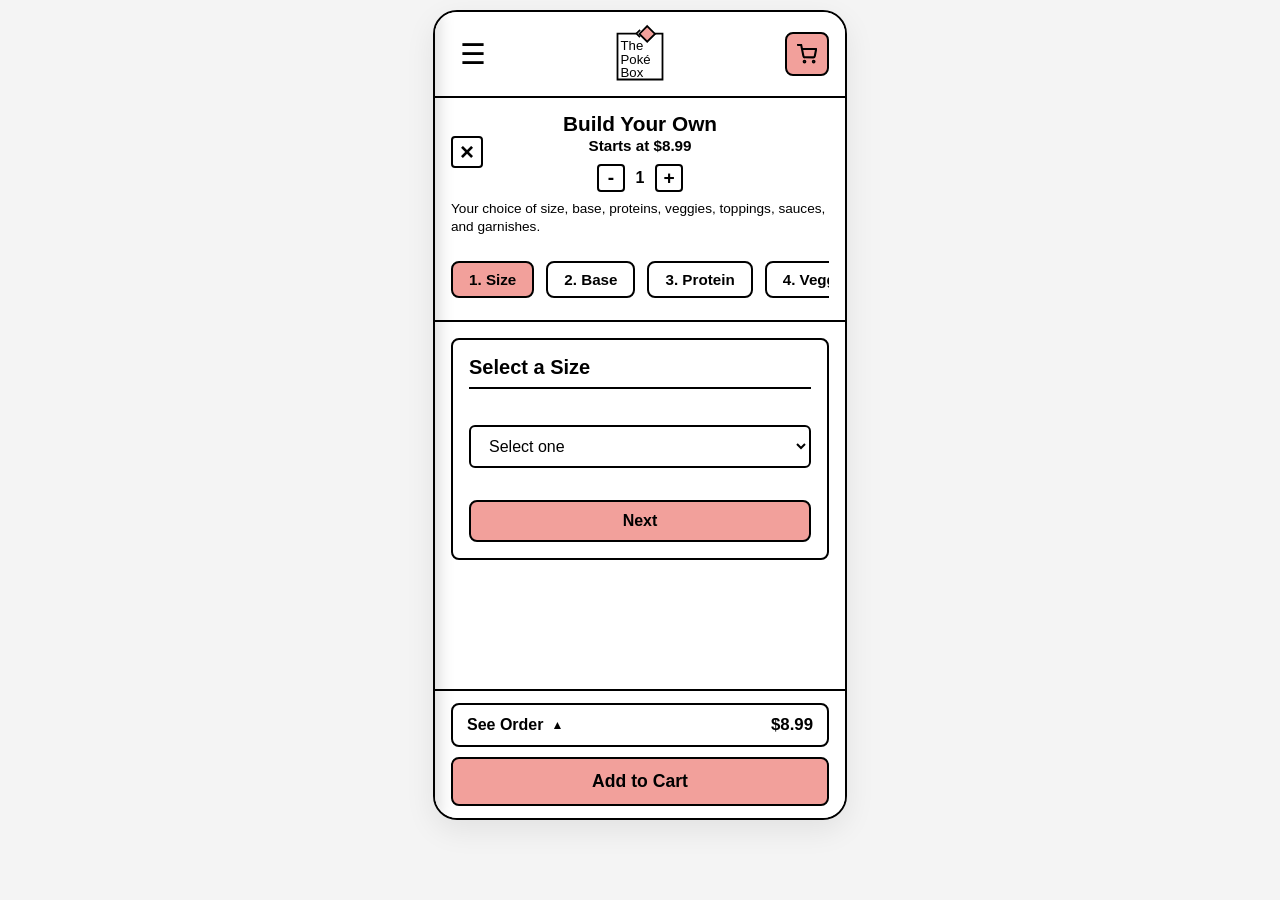
==== byo.html @ 9630a25d "Add files via upload" ====
<!DOCTYPE html>
<html lang="en">
<head>
  <meta charset="UTF-8">
  <meta name="viewport" content="width=device-width, initial-scale=1.0">
  <title>The Poké Box - Build Your Own</title>
  <link rel="stylesheet" href="css/styles.css">
</head>
<body>

  <!-- Mobile Screen Container -->
  <div class="mobile-container">

    <!-- Slide-in Side Drawer (Hamburger Menu) -->
    <div id="drawer-backdrop" class="drawer-backdrop"></div>
    <aside id="side-drawer" class="side-drawer" aria-label="Navigation Menu">
      <div class="drawer-header">
        <img src="images/logo.svg" alt="The Poké Box Logo" class="drawer-logo-img">
        <button id="close-drawer-btn" class="close-btn" aria-label="Close menu">&times;</button>
      </div>
      <nav class="drawer-nav">
        <a href="#signin" class="drawer-link">Sign in</a>
        <a href="#create-account" class="drawer-link">Create account</a>
        <a href="#gift-cards" class="drawer-link">Gift cards</a>
      </nav>
    </aside>

    <!-- Top Header -->
    <header class="site-header">
      <button id="hamburger-btn" class="icon-btn hamburger-btn" aria-label="Open menu">
        &#9776;
      </button>

      <div class="logo-container">
        <a href="index.html">
          <img src="images/logo.svg" alt="The Poké Box Logo" class="header-logo-img">
        </a>
      </div>

      <button class="icon-btn cart-btn" aria-label="Cart" onclick="window.location.href='cart.html'">
        <svg width="20" height="20" viewBox="0 0 24 24" fill="none" stroke="currentColor" stroke-width="2.5" stroke-linecap="round" stroke-linejoin="round">
          <circle cx="9" cy="21" r="1"></circle>
          <circle cx="20" cy="21" r="1"></circle>
          <path d="M1 1h4l2.68 13.39a2 2 0 0 0 2 1.61h9.72a2 2 0 0 0 2-1.61L23 6H6"></path>
        </svg>
      </button>
    </header>

    <!-- Sticky BYO Header / Banner -->
    <div class="byo-sticky-header">
      <div class="byo-header-top">
        <a href="index.html" class="close-x-btn" aria-label="Return to menu">&times;</a>
        <div class="byo-header-titles">
          <h1 class="byo-title">Build Your Own</h1>
          <span class="byo-subtitle">Starts at $8.99</span>
          <div class="qty-counter">
            <button type="button" class="qty-btn minus-btn" aria-label="Decrease quantity">-</button>
            <span class="qty-num">1</span>
            <button type="button" class="qty-btn plus-btn" aria-label="Increase quantity">+</button>
          </div>
        </div>
      </div>
      <p class="byo-desc">Your choice of size, base, proteins, veggies, toppings, sauces, and garnishes.</p>
      <!-- Horizontal Stage Navigation -->
      <div class="stage-nav-container">
        <button type="button" class="stage-btn active" data-target="step-1">1. Size</button>
        <button type="button" class="stage-btn" data-target="step-2">2. Base</button>
        <button type="button" class="stage-btn" data-target="step-3">3. Protein</button>
        <button type="button" class="stage-btn" data-target="step-4">4. Veggies</button>
        <button type="button" class="stage-btn" data-target="step-5">5. Toppings</button>
        <button type="button" class="stage-btn" data-target="step-6">6. Sauce</button>
        <button type="button" class="stage-btn" data-target="step-7">7. Garnish</button>
      </div>
    </div>

    <!-- Main Scrollable Steps Content -->
    <main class="main-content byo-content">

      <!-- Step 1: Select a size -->
            <div class="step-content active" id="step-1">
        <h2 class="step-header">Select a Size</h2>
        <div class="step-body">

          <div class="input-group">
            <select class="custom-select" id="size-select">
              <option value="" disabled selected>Select one</option>
              <option value="small" data-price="$8.99" data-desc="Your choice of size, base, proteins, two veggies, one topping, sauces, and garnishes.">Small bowl - $8.99</option>
              <option value="regular" data-price="$10.99" data-desc="Your choice of size, base, proteins, three veggies, two toppings, sauces, and garnishes.">Regular bowl - $10.99</option>
              <option value="large" data-price="$13.29" data-desc="Your choice of size, base, proteins, four veggies, three toppings, sauces, and garnishes.">Large bowl - $13.29</option>
            </select>
          </div>
          
        <div class="step-actions">
            <button type="button" class="nav-btn next-btn" data-next="step-2">Next</button>
          </div>
        </div>
      </div>

      <!-- Step 2: Pick Base (max 2) -->
            <div class="step-content" id="step-2">
        <h2 class="step-header">Pick Base (max 2)</h2>
        <div class="step-body">

          <div class="checkbox-group max-limit-group" data-max="2">
            <label class="checkbox-label">
              <input type="checkbox" name="base" value="sushi-rice">
              <span>Sushi Rice</span>
            </label>
            <label class="checkbox-label">
              <input type="checkbox" name="base" value="grain-blend">
              <span>Grain Blend</span>
            </label>
            <label class="checkbox-label">
              <input type="checkbox" name="base" value="zucchini-noodles">
              <span>Zucchini Noodles</span>
            </label>
            <label class="checkbox-label">
              <input type="checkbox" name="base" value="mixed-greens">
              <span>Mixed Greens</span>
            </label>
          </div>
          
        <div class="step-actions">
            <button type="button" class="nav-btn prev-btn" data-prev="step-1">Prev</button>
            <button type="button" class="nav-btn next-btn" data-next="step-3">Next</button>
          </div>
        </div>
      </div>

      <!-- Step 3: Choose Protein -->
            <div class="step-content" id="step-3">
        <h2 class="step-header">Choose Protein</h2>
        <div class="step-body">

          <div class="checkbox-group">
            <label class="checkbox-label">
              <input type="checkbox" name="protein" value="salmon" data-extra="3.70">
              <span>Salmon - $3.70</span>
            </label>
            <label class="checkbox-label">
              <input type="checkbox" name="protein" value="ahi-tuna" data-extra="3.70">
              <span>Ahi Tuna - $3.70</span>
            </label>
            <label class="checkbox-label">
              <input type="checkbox" name="protein" value="imitation-crab" data-extra="2.70">
              <span>Imitation Crab - $2.70</span>
            </label>
            <label class="checkbox-label">
              <input type="checkbox" name="protein" value="tofu" data-extra="3.00">
              <span>Tofu - $3.00</span>
            </label>
            <label class="checkbox-label">
              <input type="checkbox" name="protein" value="sukiyaki-beef" data-extra="3.30">
              <span>Sukiyaki Beef - $3.30</span>
            </label>
            <label class="checkbox-label">
              <input type="checkbox" name="protein" value="duck" data-extra="4.80">
              <span>Duck - $4.80</span>
            </label>
            <label class="checkbox-label">
              <input type="checkbox" name="protein" value="tempura-shrimp" data-extra="3.30">
              <span>Tempura Shrimp - $3.30</span>
            </label>
            <label class="checkbox-label">
              <input type="checkbox" name="protein" value="japanese-fried-chicken" data-extra="3.30">
              <span>Japanese Fried Chicken - $3.30</span>
            </label>
            <label class="checkbox-label">
              <input type="checkbox" name="protein" value="grilled-chicken" data-extra="3.30">
              <span>Grilled Chicken - $3.30</span>
            </label>
          </div>
          
        <div class="step-actions">
            <button type="button" class="nav-btn prev-btn" data-prev="step-2">Prev</button>
            <button type="button" class="nav-btn next-btn" data-next="step-4">Next</button>
          </div>
        </div>
      </div>

      <!-- Step 4: Add veggies -->
            <div class="step-content" id="step-4">
        <h2 class="step-header">Add Veggies <span class="veggie-limit-text" style="font-size: 0.8em; color: #666;"></span></h2>
        <div class="step-body">

          <div class="checkbox-group">
            <label class="checkbox-label">
              <input type="checkbox" name="veggies" value="edamame">
              <span>Edamame</span>
            </label>
            <label class="checkbox-label">
              <input type="checkbox" name="veggies" value="red-onion">
              <span>Red Onion</span>
            </label>
            <label class="checkbox-label">
              <input type="checkbox" name="veggies" value="carrot">
              <span>Carrot</span>
            </label>
            <label class="checkbox-label">
              <input type="checkbox" name="veggies" value="zucchini">
              <span>Zucchini</span>
            </label>
            <label class="checkbox-label">
              <input type="checkbox" name="veggies" value="sweet-corn">
              <span>Sweet Corn</span>
            </label>
            <label class="checkbox-label">
              <input type="checkbox" name="veggies" value="cabbage">
              <span>Cabbage</span>
            </label>
            <label class="checkbox-label">
              <input type="checkbox" name="veggies" value="cucumber">
              <span>Cucumber</span>
            </label>
            <label class="checkbox-label">
              <input type="checkbox" name="veggies" value="red-pepper">
              <span>Red Pepper</span>
            </label>
            <label class="checkbox-label">
              <input type="checkbox" name="veggies" value="sweet-onion">
              <span>Sweet Onion</span>
            </label>
            <label class="checkbox-label">
              <input type="checkbox" name="veggies" value="kale">
              <span>Kale</span>
            </label>
            <label class="checkbox-label">
              <input type="checkbox" name="veggies" value="mixed-greens">
              <span>Mixed Greens</span>
            </label>
          </div>
          
        <div class="step-actions">
            <button type="button" class="nav-btn prev-btn" data-prev="step-3">Prev</button>
            <button type="button" class="nav-btn next-btn" data-next="step-5">Next</button>
          </div>
        </div>
      </div>

      <!-- Step 5: Add toppings -->
            <div class="step-content" id="step-5">
        <h2 class="step-header">Add Toppings <span class="topping-limit-text" style="font-size: 0.8em; color: #666;"></span></h2>
        <div class="step-body">

          <div class="checkbox-group">
            <label class="checkbox-label">
              <input type="checkbox" name="toppings" value="seaweed-salad">
              <span>Seaweed Salad</span>
            </label>
            <label class="checkbox-label">
              <input type="checkbox" name="toppings" value="imitation-crab-salad">
              <span>Imitation Crab Salad</span>
            </label>
            <label class="checkbox-label">
              <input type="checkbox" name="toppings" value="tempura-bits">
              <span>Tempura Bits</span>
            </label>
            <label class="checkbox-label">
              <input type="checkbox" name="toppings" value="avocado">
              <span>Avocado</span>
            </label>
            <label class="checkbox-label">
              <input type="checkbox" name="toppings" value="mandarin-orange">
              <span>Mandarin Orange</span>
            </label>
            <label class="checkbox-label">
              <input type="checkbox" name="toppings" value="shitake-mushrooms">
              <span>Shitake Mushrooms</span>
            </label>
            <label class="checkbox-label">
              <input type="checkbox" name="toppings" value="pea-shoots">
              <span>Pea Shoots</span>
            </label>
            <label class="checkbox-label">
              <input type="checkbox" name="toppings" value="egg">
              <span>Egg</span>
            </label>
            <label class="checkbox-label">
              <input type="checkbox" name="toppings" value="ramen-egg">
              <span>Ramen Egg</span>
            </label>
            <label class="checkbox-label">
              <input type="checkbox" name="toppings" value="caplin-fish-roe">
              <span>Caplin Fish Roe</span>
            </label>
            <label class="checkbox-label">
              <input type="checkbox" name="toppings" value="dried-seaweed">
              <span>Dried Seaweed</span>
            </label>
            <label class="checkbox-label">
              <input type="checkbox" name="toppings" value="beet-slaw">
              <span>Beet Slaw</span>
            </label>
          </div>
          
        <div class="step-actions">
            <button type="button" class="nav-btn prev-btn" data-prev="step-4">Prev</button>
            <button type="button" class="nav-btn next-btn" data-next="step-6">Next</button>
          </div>
        </div>
      </div>

      <!-- Step 6: Add sauce -->
            <div class="step-content" id="step-6">
        <h2 class="step-header">Add Sauce</h2>
        <div class="step-body">

          <div class="checkbox-group">
            <label class="checkbox-label">
              <input type="checkbox" name="sauces" value="roasted-sesame">
              <span>Roasted Sesame</span>
            </label>
            <label class="checkbox-label">
              <input type="checkbox" name="sauces" value="house-shoyu">
              <span>House Shoyu</span>
            </label>
            <label class="checkbox-label">
              <input type="checkbox" name="sauces" value="spicy-aioli">
              <span>Spicy Aioli</span>
            </label>
            <label class="checkbox-label">
              <input type="checkbox" name="sauces" value="tabasco-hot-sauce">
              <span>Tabasco Hot Sauce</span>
            </label>
            <label class="checkbox-label">
              <input type="checkbox" name="sauces" value="waikiki-mayonaise">
              <span>Waikiki Mayonaise</span>
            </label>
            <label class="checkbox-label">
              <input type="checkbox" name="sauces" value="balsamic-bomb">
              <span>Balsamic Bomb</span>
            </label>
            <label class="checkbox-label">
              <input type="checkbox" name="sauces" value="island-mango">
              <span>Island Mango</span>
            </label>
            <label class="checkbox-label">
              <input type="checkbox" name="sauces" value="cucumber-dill">
              <span>Cucumber Dill</span>
            </label>
            <label class="checkbox-label">
              <input type="checkbox" name="sauces" value="creamy-wasabi">
              <span>Creamy Wasabi</span>
            </label>
            <label class="checkbox-label">
              <input type="checkbox" name="sauces" value="tamari-glaze">
              <span>Tamari Glaze</span>
            </label>
            <label class="checkbox-label">
              <input type="checkbox" name="sauces" value="sweet-ginger">
              <span>Sweet Ginger</span>
            </label>
            <label class="checkbox-label">
              <input type="checkbox" name="sauces" value="wasabi-citrus">
              <span>Wasabi Citrus</span>
            </label>
            <label class="checkbox-label">
              <input type="checkbox" name="sauces" value="garlic-aioli">
              <span>Garlic Aioli</span>
            </label>
            <label class="checkbox-label">
              <input type="checkbox" name="sauces" value="gluten-free-soy">
              <span>Gluten-free Soy</span>
            </label>
            <label class="checkbox-label">
              <input type="checkbox" name="sauces" value="gluten-free-spicy-mayo">
              <span>Gluten-free Spicy Mayo</span>
            </label>
          </div>
          
        <div class="step-actions">
            <button type="button" class="nav-btn prev-btn" data-prev="step-5">Prev</button>
            <button type="button" class="nav-btn next-btn" data-next="step-7">Next</button>
          </div>
        </div>
      </div>

      <!-- Step 7: Add Garnish -->
            <div class="step-content" id="step-7">
        <h2 class="step-header">Add Garnish</h2>
        <div class="step-body">

          <div class="checkbox-group">
            <label class="checkbox-label">
              <input type="checkbox" name="garnishes" value="sesame-seeds">
              <span>Sesame Seeds</span>
            </label>
            <label class="checkbox-label">
              <input type="checkbox" name="garnishes" value="furikake">
              <span>Furikake</span>
            </label>
            <label class="checkbox-label">
              <input type="checkbox" name="garnishes" value="coconut">
              <span>Coconut</span>
            </label>
            <label class="checkbox-label">
              <input type="checkbox" name="garnishes" value="togarashi">
              <span>Togarashi</span>
            </label>
            <label class="checkbox-label">
              <input type="checkbox" name="garnishes" value="crispy-onion">
              <span>Crispy Onion</span>
            </label>
            <label class="checkbox-label">
              <input type="checkbox" name="garnishes" value="green-onion">
              <span>Green Onion</span>
            </label>
            <label class="checkbox-label">
              <input type="checkbox" name="garnishes" value="jalapeno">
              <span>Jalapeno</span>
            </label>
            <label class="checkbox-label">
              <input type="checkbox" name="garnishes" value="pickled-ginger">
              <span>Pickled Ginger</span>
            </label>
            <label class="checkbox-label">
              <input type="checkbox" name="garnishes" value="chili-flakes">
              <span>Chili Flakes</span>
            </label>
            <label class="checkbox-label">
              <input type="checkbox" name="garnishes" value="pumpkin-seeds">
              <span>Pumpkin Seeds</span>
            </label>
          </div>
          
        <div class="step-actions">
            <button type="button" class="nav-btn prev-btn" data-prev="step-6">Prev</button>
            <button type="button" class="nav-btn next-btn" style="background-color: var(--color-pink);" data-next="step-1" onclick="document.querySelector('.add-to-cart-btn').click()">Done</button>
          </div>
        </div>
      </div>

    </main>

    <!-- Sticky Bottom Action Footer -->
    <footer class="byo-bottom-bar">
      <div class="see-order-row">
        <button type="button" class="see-order-btn">
          <span>See Order</span>
          <span class="chevron-up">&#9650;</span>
        </button>
        <span class="order-price">$8.99</span>
      </div>
      <div class="order-summary-content"></div>
      <button type="button" class="add-to-cart-btn">Add to Cart</button>
    </footer>

  </div>

  <script src="js/script.js"></script>
</body>
</html>
---- css/styles.css ----
/* Design Tokens & Reset - Black, Pink (#f2a09b), and White */
:root {
  --bg-main: #ffffff;
  --color-black: #000000;
  --color-pink: #f2a09b;
  --color-pink-hover: #e88d88;
  --color-white: #ffffff;
  --font-family: 'Gill Sans', 'Gill Sans MT', Calibri, 'Trebuchet MS', sans-serif;
}

* {
  box-sizing: border-box;
  margin: 0;
  padding: 0;
}

body {
  background-color: #f4f4f4;
  font-family: var(--font-family);
  color: var(--color-black);
  display: flex;
  justify-content: center;
  align-items: flex-start;
  min-height: 100vh;
  padding: 10px;
}

/* Mobile Frame Wrapper for Desktop Viewing */
.mobile-container {
  width: 100%;
  max-width: 414px;
  height: 844px;
  max-height: 90vh;
  background-color: var(--bg-main);
  border: 2px solid var(--color-black);
  border-radius: 24px;
  box-shadow: 0 10px 30px rgba(0, 0, 0, 0.08);
  overflow: hidden;
  position: relative;
  display: flex;
  flex-direction: column;
}

/* Header Styles - Perfectly Balanced Grid */
.site-header {
  display: grid;
  grid-template-columns: 44px 1fr 44px;
  align-items: center;
  justify-items: center;
  padding: 12px 16px;
  border-bottom: 2px solid var(--color-black);
  background-color: var(--bg-main);
  position: sticky;
  top: 0;
  z-index: 40;
  flex-shrink: 0;
}

.icon-btn {
  background: none;
  border: none;
  cursor: pointer;
  color: var(--color-black);
  display: flex;
  align-items: center;
  justify-content: center;
  width: 44px;
  height: 44px;
  border-radius: 50%;
  transition: background-color 0.2s ease;
}

.hamburger-btn {
  font-size: 1.8rem;
  line-height: 1;
}

.hamburger-btn:hover {
  background-color: rgba(0, 0, 0, 0.05);
}

.logo-container {
  display: flex;
  justify-content: center;
  align-items: center;
}

.header-logo-img {
  height: 60px;
  width: auto;
  display: block;
}

.cart-btn {
  background-color: var(--color-pink);
  border: 2px solid var(--color-black);
  color: var(--color-black);
  border-radius: 8px;
  width: 44px;
  height: 44px;
}

.cart-btn:hover {
  background-color: var(--color-pink-hover);
}

/* Main Content Area */
.main-content {
  padding: 20px;
  flex: 1;
  overflow-y: auto;
  min-height: 0;
}

.page-title {
  font-size: 2rem;
  font-weight: 700;
  margin-bottom: 20px;
  text-align: center;
  color: var(--color-black);
}

.section-title {
  font-size: 1.25rem;
  font-weight: 700;
  margin-bottom: 14px;
  padding-bottom: 4px;
  border-bottom: 2px solid var(--color-black);
  display: inline-block;
}

.byo-section, .signature-section {
  margin-bottom: 28px;
}

.byo-card-link {
  text-decoration: none;
  color: inherit;
  display: block;
}

/* Placeholder Box with X */
.placeholder-box {
  width: 100%;
  aspect-ratio: 1 / 1;
  background-color: var(--bg-main);
  border: 2px solid var(--color-black);
  position: relative;
  border-radius: 4px;
  overflow: hidden;
}

.placeholder-box::before,
.placeholder-box::after {
  content: '';
  position: absolute;
  top: 0;
  left: 0;
  width: 141.4%;
  height: 2px;
  background-color: var(--color-black);
  transform-origin: top left;
}

.placeholder-box::before {
  transform: rotate(45deg);
}

.placeholder-box::after {
  top: 100%;
  transform: rotate(-45deg);
}

/* BYO Section Card */
.byo-card {
  display: flex;
  flex-direction: column;
  gap: 8px;
  width: 50%;
}

.lorem-text {
  font-size: 0.88rem;
  color: var(--color-black);
  line-height: 1.3;
}

/* Signature Bowls Grid */
.bowls-grid {
  display: grid;
  grid-template-columns: 1fr 1fr;
  gap: 16px;
  margin-top: 12px;
}

.bowl-card {
  display: flex;
  flex-direction: column;
  gap: 4px;
}

.bowl-img-wrapper {
  width: 100%;
  aspect-ratio: 1 / 1;
  border: 2px solid var(--color-black);
  border-radius: 4px;
  overflow: hidden;
  background-color: #ffffff;
}

.bowl-img {
  width: 100%;
  height: 100%;
  object-fit: cover;
  display: block;
}

.bowl-name {
  font-size: 0.95rem;
  font-weight: 700;
  color: var(--color-black);
  margin-top: 4px;
}

.bowl-price {
  font-size: 0.85rem;
  font-weight: 700;
  color: var(--color-black);
}

/* Slide-in Hamburger Drawer Navigation */
.drawer-backdrop {
  position: absolute;
  top: 0;
  left: 0;
  width: 100%;
  height: 100%;
  background-color: rgba(0, 0, 0, 0.5);
  opacity: 0;
  visibility: hidden;
  transition: opacity 0.3s ease, visibility 0.3s ease;
  z-index: 50;
}

.drawer-backdrop.active {
  opacity: 1;
  visibility: visible;
}

.side-drawer {
  position: absolute;
  top: 0;
  left: -280px;
  width: 280px;
  height: 100%;
  background-color: var(--bg-main);
  border-right: 2px solid var(--color-black);
  box-shadow: 4px 0 15px rgba(0, 0, 0, 0.15);
  transition: transform 0.3s ease-in-out;
  z-index: 60;
  display: flex;
  flex-direction: column;
  padding: 24px 20px;
}

.side-drawer.active {
  transform: translateX(280px);
}

.drawer-header {
  display: flex;
  justify-content: space-between;
  align-items: center;
  padding-bottom: 16px;
  border-bottom: 2px solid var(--color-black);
  margin-bottom: 24px;
}

.drawer-logo-img {
  height: 75px;
  width: auto;
}

.close-btn {
  background: none;
  border: none;
  font-size: 2.2rem;
  cursor: pointer;
  color: var(--color-black);
  padding: 0 4px;
  line-height: 1;
}

.drawer-nav {
  display: flex;
  flex-direction: column;
  gap: 16px;
}

.drawer-link {
  display: block;
  padding: 12px 16px;
  background-color: var(--color-pink);
  color: var(--color-black);
  text-decoration: none;
  font-weight: 700;
  border: 2px solid var(--color-black);
  border-radius: 8px;
  text-align: center;
  transition: background-color 0.2s ease;
}

.drawer-link:hover {
  background-color: var(--color-pink-hover);
}

/* ==========================================================================
   PAGE 2: BUILD YOUR OWN (BYO) SPECIFIC STYLES
   ========================================================================== */

/* Sticky BYO Header / Banner spanning screen width */
.byo-sticky-header {
  position: sticky;
  top: 0;
  background-color: var(--bg-main);
  border-bottom: 2px solid var(--color-black);
  padding: 14px 16px;
  z-index: 9;
  flex-shrink: 0;
  display: flex;
  flex-direction: column;
  gap: 8px;
}

.byo-header-top {
  display: flex;
  align-items: center;
  justify-content: center;
  position: relative;
  width: 100%;
}

.close-x-btn {
  position: absolute;
  left: 0;
  top: 50%;
  transform: translateY(-50%);
  display: inline-flex;
  align-items: center;
  justify-content: center;
  width: 32px;
  height: 32px;
  border: 2px solid var(--color-black);
  border-radius: 4px;
  color: var(--color-black);
  text-decoration: none;
  font-size: 1.5rem;
  font-weight: 700;
  line-height: 1;
  flex-shrink: 0;
}

.close-x-btn:hover {
  background-color: var(--color-pink);
}

.byo-header-titles {
  display: flex;
  flex-direction: column;
  align-items: center;
  text-align: center;
}

.byo-title {
  font-size: 1.3rem;
  font-weight: 700;
  line-height: 1.2;
}

.byo-subtitle {
  font-size: 0.95rem;
  font-weight: 700;
  color: var(--color-black);
}

.byo-desc {
  font-size: 0.85rem;
  color: var(--color-black);
  line-height: 1.35;
}

/* Main Content Area for BYO Page */
.byo-content {
  padding: 16px;
  display: flex;
  flex-direction: column;
  gap: 16px;
  flex: 1;
  overflow-y: auto;
  min-height: 0;
}

/* Stage Navigation Bar */
.stage-nav-container {
  display: flex;
  overflow-x: auto;
  gap: 12px;
  padding: 4px 0 8px 0;
  margin-top: 12px;
  /* Hide scrollbar for a cleaner look */
  -ms-overflow-style: none;  /* IE and Edge */
  scrollbar-width: none;  /* Firefox */
}

.stage-nav-container::-webkit-scrollbar {
  display: none;
}

.stage-btn {
  background: none;
  border: 2px solid var(--color-black);
  border-radius: 8px;
  padding: 8px 16px;
  font-family: var(--font-family);
  font-size: 0.95rem;
  font-weight: 700;
  color: var(--color-black);
  cursor: pointer;
  white-space: nowrap;
  background-color: #ffffff;
  transition: all 0.2s ease;
}

.stage-btn.active {
  background-color: var(--color-pink);
}

.stage-btn:hover {
  background-color: rgba(242, 160, 155, 0.5); /* lighter pink on hover */
}

.stage-btn.active:hover {
  background-color: var(--color-pink-hover);
}

/* Step Content Cards */
.step-content {
  display: none;
  border: 2px solid var(--color-black);
  border-radius: 8px;
  background-color: var(--bg-main);
  flex-direction: column;
  padding: 16px;
  gap: 16px;
}

.step-content.active {
  display: flex;
  animation: fadeIn 0.3s ease;
}

@keyframes fadeIn {
  from { opacity: 0; transform: translateY(5px); }
  to { opacity: 1; transform: translateY(0); }
}

.step-header {
  font-size: 1.25rem;
  font-weight: 700;
  margin-bottom: 8px;
  border-bottom: 2px solid var(--color-black);
  padding-bottom: 8px;
}

.step-body {
  display: flex;
  flex-direction: column;
  gap: 16px;
}

.step-actions {
  display: flex;
  justify-content: space-between;
  margin-top: 16px;
  gap: 16px;
}

.nav-btn {
  padding: 10px 24px;
  border: 2px solid var(--color-black);
  border-radius: 8px;
  font-family: var(--font-family);
  font-weight: 700;
  font-size: 1rem;
  color: var(--color-black);
  cursor: pointer;
  transition: background-color 0.2s ease;
  flex: 1;
  text-align: center;
}

.prev-btn {
  background-color: #ffffff;
}

.prev-btn:hover {
  background-color: #f0f0f0;
}

.next-btn {
  background-color: var(--color-pink);
}

.next-btn:hover {
  background-color: var(--color-pink-hover);
}

/* Dropdown & Inputs */
.custom-select {
  width: 100%;
  padding: 10px 14px;
  font-family: var(--font-family);
  font-size: 1rem;
  border: 2px solid var(--color-black);
  border-radius: 6px;
  background-color: #ffffff;
  color: var(--color-black);
  outline: none;
  cursor: pointer;
  margin-top: 12px;
}

.checkbox-group {
  display: flex;
  flex-direction: column;
  gap: 0;
  margin-top: 8px;
}

.checkbox-label {
  display: flex;
  align-items: center;
  gap: 10px;
  font-size: 0.95rem;
  font-weight: 600;
  cursor: pointer;
  padding: 12px 0;
  border-bottom: 1px solid #e0e0e0;
  transition: opacity 0.2s ease;
}

.checkbox-label.disabled {
  opacity: 0.4;
  cursor: not-allowed;
}

.checkbox-label.disabled input[type="checkbox"] {
  cursor: not-allowed;
}

.checkbox-label:last-child {
  border-bottom: none;
}

.checkbox-label input[type="checkbox"] {
  width: 18px;
  height: 18px;
  accent-color: var(--color-pink);
  cursor: pointer;
}

/* Sticky Bottom Action Footer */
.byo-bottom-bar {
  background-color: var(--bg-main);
  border-top: 2px solid var(--color-black);
  padding: 12px 16px;
  display: flex;
  flex-direction: column;
  gap: 10px;
  z-index: 10;
  flex-shrink: 0;
}

.see-order-row {
  display: flex;
  justify-content: space-between;
  align-items: center;
  border: 2px solid var(--color-black);
  border-radius: 8px;
  padding: 10px 14px;
  background-color: #ffffff;
}

.see-order-btn {
  background: none;
  border: none;
  font-family: var(--font-family);
  font-size: 1rem;
  font-weight: 700;
  color: var(--color-black);
  display: flex;
  align-items: center;
  gap: 8px;
  cursor: pointer;
}

.chevron-up {
  font-size: 0.75rem;
}

.order-price {
  font-size: 1.05rem;
  font-weight: 700;
  color: var(--color-black);
}

.add-to-cart-btn {
  width: 100%;
  padding: 12px;
  background-color: var(--color-pink);
  border: 2px solid var(--color-black);
  border-radius: 8px;
  font-family: var(--font-family);
  font-size: 1.1rem;
  font-weight: 700;
  color: var(--color-black);
  cursor: pointer;
  transition: background-color 0.2s ease;
  text-align: center;
}

.add-to-cart-btn:hover {
  background-color: var(--color-pink-hover);
}

/* Order Summary Overlay */
.byo-bottom-bar.expanded {
  position: absolute;
  top: 70px; /* Height of the site header (68px) + border (2px) */
  bottom: 0;
  left: 0;
  width: 100%;
  height: calc(100% - 70px);
  z-index: 20;
}

.order-summary-content {
  display: none;
}

.byo-bottom-bar.expanded .order-summary-content {
  display: flex;
  flex-direction: column;
  flex: 1;
  overflow-y: auto;
  padding: 16px 0;
  gap: 20px;
}

.summary-section {
  display: flex;
  flex-direction: column;
  gap: 8px;
  border-bottom: 1px solid #e0e0e0;
  padding-bottom: 16px;
}

.summary-section:last-child {
  border-bottom: none;
}

.summary-title {
  font-size: 1.3rem;
  font-weight: 700;
  color: var(--color-black);
}

.summary-item {
  display: flex;
  align-items: center;
  gap: 10px;
  font-size: 1.05rem;
  color: var(--color-black);
  padding: 6px 0;
}

.summary-item-box {
  width: 20px;
  height: 20px;
  border: 2px solid var(--color-black);
  border-radius: 4px;
  display: flex;
  align-items: center;
  justify-content: center;
  font-size: 0.9rem;
  font-weight: bold;
}

.summary-item-box.checked {
  background-color: var(--color-pink);
  color: var(--color-black);
}

.summary-item-box.unchecked {
  background-color: transparent;
  color: transparent;
}

.summary-item.empty-text {
  color: #666;
  font-style: italic;
}

/* Quantity Counter */
.qty-counter {
  display: flex;
  align-items: center;
  justify-content: center;
  gap: 8px;
  margin-top: 10px;
}

.qty-btn {
  width: 28px;
  height: 28px;
  border: 2px solid var(--color-black);
  border-radius: 4px;
  background-color: #ffffff;
  font-size: 1.2rem;
  font-weight: 700;
  cursor: pointer;
  display: flex;
  align-items: center;
  justify-content: center;
  color: var(--color-black);
  transition: background-color 0.2s ease;
}

.qty-btn:hover {
  background-color: var(--color-pink);
}

.qty-num {
  font-size: 1rem;
  font-weight: 700;
  min-width: 14px;
  text-align: center;
  color: var(--color-black);
}

/* Cart Styles */
.site-header.cart-header {
  grid-template-columns: 80px 1fr 80px;
}

.back-btn {
  font-family: var(--font-family);
  font-size: 1.05rem;
  font-weight: 700;
  color: var(--color-black);
  text-decoration: none;
  display: flex;
  align-items: center;
}

.cart-count {
  font-family: var(--font-family);
  font-size: 0.95rem;
  font-weight: 700;
  justify-self: end;
}

.cart-item-card {
  border: 2px solid var(--color-black);
  border-radius: 8px;
  padding: 16px;
  background-color: #ffffff;
  margin-bottom: 16px;
}

.cart-item-top {
  display: flex;
  gap: 12px;
  margin-bottom: 16px;
}

.cart-item-img {
  width: 60px;
  height: 60px;
  flex-shrink: 0;
}

.cart-item-details {
  flex: 1;
}

.cart-item-title {
  font-size: 1.1rem;
  font-weight: 700;
  margin-bottom: 4px;
}

.cart-item-desc {
  font-size: 0.85rem;
  color: #555;
  line-height: 1.3;
}

.cart-item-price {
  font-size: 1.1rem;
  font-weight: 700;
}

.cart-item-bottom {
  display: flex;
  justify-content: space-between;
  align-items: center;
  border-top: 1.5px solid #e0e0e0;
  padding-top: 12px;
}

.cart-qty {
  position: static;
  transform: none;
  margin: 0;
}

.trash-btn {
  background: none;
  border: none;
  cursor: pointer;
  color: var(--color-black);
  display: flex;
  align-items: center;
  justify-content: center;
  padding: 4px;
  transition: color 0.2s ease;
}

.trash-btn:hover {
  color: #ff4d4d;
}

.add-more-btn {
  display: block;
  width: 100%;
  padding: 12px;
  border: 2px solid var(--color-black);
  border-radius: 8px;
  background-color: #ffffff;
  color: var(--color-black);
  font-size: 1.05rem;
  font-weight: 700;
  text-align: center;
  text-decoration: none;
  margin-bottom: 32px;
  transition: background-color 0.2s ease;
}

.add-more-btn:hover {
  background-color: #f0f0f0;
}

.tip-section {
  margin-bottom: 32px;
}

.tip-options {
  display: flex;
  gap: 10px;
  margin-top: 12px;
}

.tip-btn {
  flex: 1;
  padding: 10px 0;
  border: 2px solid var(--color-black);
  border-radius: 8px;
  background-color: #ffffff;
  color: var(--color-black);
  font-family: var(--font-family);
  font-size: 1rem;
  font-weight: 700;
  cursor: pointer;
  transition: background-color 0.2s ease;
}

.tip-btn.selected {
  background-color: var(--color-pink);
}

.cart-summary {
  display: flex;
  flex-direction: column;
  gap: 12px;
  border: 2px solid var(--color-black);
  border-radius: 8px;
  padding: 16px;
  background-color: #ffffff;
  margin-bottom: 24px;
}

.summary-line {
  display: flex;
  justify-content: space-between;
  font-size: 1.05rem;
  font-weight: 700;
}

.summary-line.total-line {
  border-top: 2px solid var(--color-black);
  padding-top: 12px;
  margin-top: 4px;
  font-size: 1.2rem;
}
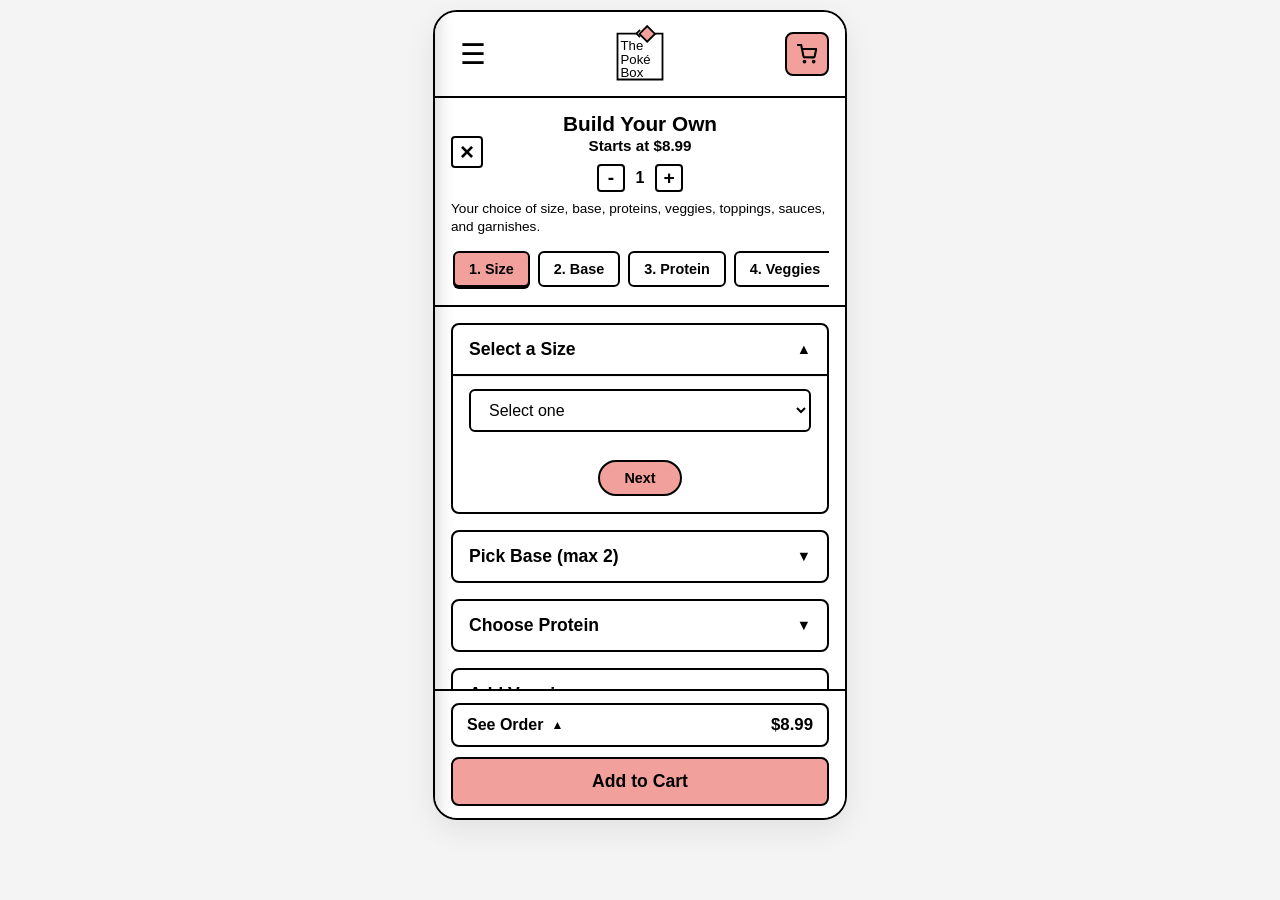
==== commit 594f1b72: "Add files via upload" ====
--- a/byo.html
+++ b/byo.html
@@ -1,11 +1,13 @@
 <!DOCTYPE html>
 <html lang="en">
+
 <head>
   <meta charset="UTF-8">
   <meta name="viewport" content="width=device-width, initial-scale=1.0">
   <title>The Poké Box - Build Your Own</title>
   <link rel="stylesheet" href="css/styles.css">
 </head>
+
 <body>
 
   <!-- Mobile Screen Container -->
@@ -38,7 +40,8 @@
       </div>
 
       <button class="icon-btn cart-btn" aria-label="Cart" onclick="window.location.href='cart.html'">
-        <svg width="20" height="20" viewBox="0 0 24 24" fill="none" stroke="currentColor" stroke-width="2.5" stroke-linecap="round" stroke-linejoin="round">
+        <svg width="20" height="20" viewBox="0 0 24 24" fill="none" stroke="currentColor" stroke-width="2.5"
+          stroke-linecap="round" stroke-linejoin="round">
           <circle cx="9" cy="21" r="1"></circle>
           <circle cx="20" cy="21" r="1"></circle>
           <path d="M1 1h4l2.68 13.39a2 2 0 0 0 2 1.61h9.72a2 2 0 0 0 2-1.61L23 6H6"></path>
@@ -61,46 +64,56 @@
         </div>
       </div>
       <p class="byo-desc">Your choice of size, base, proteins, veggies, toppings, sauces, and garnishes.</p>
-      <!-- Horizontal Stage Navigation -->
-      <div class="stage-nav-container">
-        <button type="button" class="stage-btn active" data-target="step-1">1. Size</button>
-        <button type="button" class="stage-btn" data-target="step-2">2. Base</button>
-        <button type="button" class="stage-btn" data-target="step-3">3. Protein</button>
-        <button type="button" class="stage-btn" data-target="step-4">4. Veggies</button>
-        <button type="button" class="stage-btn" data-target="step-5">5. Toppings</button>
-        <button type="button" class="stage-btn" data-target="step-6">6. Sauce</button>
-        <button type="button" class="stage-btn" data-target="step-7">7. Garnish</button>
-      </div>
+
+      <!-- Stage Navigation Scrollbar -->
+      <nav class="stages-scrollbar" aria-label="Stages">
+        <button type="button" class="stage-tab active" data-step-target="step-1">1. Size</button>
+        <button type="button" class="stage-tab" data-step-target="step-2">2. Base</button>
+        <button type="button" class="stage-tab" data-step-target="step-3">3. Protein</button>
+        <button type="button" class="stage-tab" data-step-target="step-4">4. Veggies</button>
+        <button type="button" class="stage-tab" data-step-target="step-5">5. Toppings</button>
+        <button type="button" class="stage-tab" data-step-target="step-6">6. Sauce</button>
+        <button type="button" class="stage-tab" data-step-target="step-7">7. Garnish</button>
+      </nav>
     </div>
 
     <!-- Main Scrollable Steps Content -->
     <main class="main-content byo-content">
 
       <!-- Step 1: Select a size -->
-            <div class="step-content active" id="step-1">
-        <h2 class="step-header">Select a Size</h2>
-        <div class="step-body">
-
+      <div class="accordion-step open" id="step-1">
+        <button class="accordion-header" type="button">
+          <span class="step-title">Select a Size</span>
+          <span class="chevron-icon">&#9650;</span>
+        </button>
+        <div class="accordion-body">
           <div class="input-group">
             <select class="custom-select" id="size-select">
               <option value="" disabled selected>Select one</option>
-              <option value="small" data-price="$8.99" data-desc="Your choice of size, base, proteins, two veggies, one topping, sauces, and garnishes.">Small bowl - $8.99</option>
-              <option value="regular" data-price="$10.99" data-desc="Your choice of size, base, proteins, three veggies, two toppings, sauces, and garnishes.">Regular bowl - $10.99</option>
-              <option value="large" data-price="$13.29" data-desc="Your choice of size, base, proteins, four veggies, three toppings, sauces, and garnishes.">Large bowl - $13.29</option>
+              <option value="small" data-price="$8.99"
+                data-desc="Your choice of size, base, proteins, two veggies, one topping, sauces, and garnishes.">Small
+                bowl - $8.99</option>
+              <option value="regular" data-price="$10.99"
+                data-desc="Your choice of size, base, proteins, three veggies, two toppings, sauces, and garnishes.">
+                Regular bowl - $10.99</option>
+              <option value="large" data-price="$13.29"
+                data-desc="Your choice of size, base, proteins, four veggies, three toppings, sauces, and garnishes.">
+                Large bowl - $13.29</option>
             </select>
           </div>
-          
-        <div class="step-actions">
-            <button type="button" class="nav-btn next-btn" data-next="step-2">Next</button>
+          <div class="step-nav-buttons">
+            <button type="button" class="done-btn next-btn">Next</button>
           </div>
         </div>
       </div>
 
       <!-- Step 2: Pick Base (max 2) -->
-            <div class="step-content" id="step-2">
-        <h2 class="step-header">Pick Base (max 2)</h2>
-        <div class="step-body">
-
+      <div class="accordion-step" id="step-2">
+        <button class="accordion-header" type="button">
+          <span class="step-title">Pick Base (max 2)</span>
+          <span class="chevron-icon">&#9660;</span>
+        </button>
+        <div class="accordion-body">
           <div class="checkbox-group max-limit-group" data-max="2">
             <label class="checkbox-label">
               <input type="checkbox" name="base" value="sushi-rice">
@@ -119,192 +132,433 @@
               <span>Mixed Greens</span>
             </label>
           </div>
-          
-        <div class="step-actions">
-            <button type="button" class="nav-btn prev-btn" data-prev="step-1">Prev</button>
-            <button type="button" class="nav-btn next-btn" data-next="step-3">Next</button>
+          <div class="step-nav-buttons">
+            <button type="button" class="prev-btn">Prev</button>
+            <button type="button" class="done-btn next-btn">Next</button>
           </div>
         </div>
       </div>
 
       <!-- Step 3: Choose Protein -->
-            <div class="step-content" id="step-3">
-        <h2 class="step-header">Choose Protein</h2>
-        <div class="step-body">
-
+      <div class="accordion-step" id="step-3">
+        <button class="accordion-header" type="button">
+          <span class="step-title">Choose Protein</span>
+          <span class="chevron-icon">&#9660;</span>
+        </button>
+        <div class="accordion-body">
           <div class="checkbox-group">
-            <label class="checkbox-label">
-              <input type="checkbox" name="protein" value="salmon" data-extra="3.70">
-              <span>Salmon - $3.70</span>
-            </label>
-            <label class="checkbox-label">
-              <input type="checkbox" name="protein" value="ahi-tuna" data-extra="3.70">
-              <span>Ahi Tuna - $3.70</span>
-            </label>
-            <label class="checkbox-label">
-              <input type="checkbox" name="protein" value="imitation-crab" data-extra="2.70">
-              <span>Imitation Crab - $2.70</span>
-            </label>
-            <label class="checkbox-label">
-              <input type="checkbox" name="protein" value="tofu" data-extra="3.00">
-              <span>Tofu - $3.00</span>
-            </label>
-            <label class="checkbox-label">
-              <input type="checkbox" name="protein" value="sukiyaki-beef" data-extra="3.30">
-              <span>Sukiyaki Beef - $3.30</span>
-            </label>
-            <label class="checkbox-label">
-              <input type="checkbox" name="protein" value="duck" data-extra="4.80">
-              <span>Duck - $4.80</span>
-            </label>
-            <label class="checkbox-label">
-              <input type="checkbox" name="protein" value="tempura-shrimp" data-extra="3.30">
-              <span>Tempura Shrimp - $3.30</span>
-            </label>
-            <label class="checkbox-label">
-              <input type="checkbox" name="protein" value="japanese-fried-chicken" data-extra="3.30">
-              <span>Japanese Fried Chicken - $3.30</span>
-            </label>
-            <label class="checkbox-label">
-              <input type="checkbox" name="protein" value="grilled-chicken" data-extra="3.30">
-              <span>Grilled Chicken - $3.30</span>
-            </label>
-          </div>
-          
-        <div class="step-actions">
-            <button type="button" class="nav-btn prev-btn" data-prev="step-2">Prev</button>
-            <button type="button" class="nav-btn next-btn" data-next="step-4">Next</button>
+            <div class="option-row">
+              <label class="checkbox-label">
+                <input type="checkbox" name="protein" value="salmon" data-extra="3.70">
+                <span>Salmon - $3.70</span>
+              </label>
+              <div class="item-qty-stepper" data-for="salmon">
+                <button type="button" class="item-qty-btn item-minus" aria-label="Decrease quantity">-</button>
+                <span class="item-qty-count">1</span>
+                <button type="button" class="item-qty-btn item-plus" aria-label="Increase quantity">+</button>
+              </div>
+            </div>
+            <div class="option-row">
+              <label class="checkbox-label">
+                <input type="checkbox" name="protein" value="ahi-tuna" data-extra="3.70">
+                <span>Ahi Tuna - $3.70</span>
+              </label>
+              <div class="item-qty-stepper" data-for="ahi-tuna">
+                <button type="button" class="item-qty-btn item-minus" aria-label="Decrease quantity">-</button>
+                <span class="item-qty-count">1</span>
+                <button type="button" class="item-qty-btn item-plus" aria-label="Increase quantity">+</button>
+              </div>
+            </div>
+            <div class="option-row">
+              <label class="checkbox-label">
+                <input type="checkbox" name="protein" value="imitation-crab" data-extra="2.70">
+                <span>Imitation Crab - $2.70</span>
+              </label>
+              <div class="item-qty-stepper" data-for="imitation-crab">
+                <button type="button" class="item-qty-btn item-minus" aria-label="Decrease quantity">-</button>
+                <span class="item-qty-count">1</span>
+                <button type="button" class="item-qty-btn item-plus" aria-label="Increase quantity">+</button>
+              </div>
+            </div>
+            <div class="option-row">
+              <label class="checkbox-label">
+                <input type="checkbox" name="protein" value="tofu" data-extra="3.00">
+                <span>Tofu - $3.00</span>
+              </label>
+              <div class="item-qty-stepper" data-for="tofu">
+                <button type="button" class="item-qty-btn item-minus" aria-label="Decrease quantity">-</button>
+                <span class="item-qty-count">1</span>
+                <button type="button" class="item-qty-btn item-plus" aria-label="Increase quantity">+</button>
+              </div>
+            </div>
+            <div class="option-row">
+              <label class="checkbox-label">
+                <input type="checkbox" name="protein" value="sukiyaki-beef" data-extra="3.30">
+                <span>Sukiyaki Beef - $3.30</span>
+              </label>
+              <div class="item-qty-stepper" data-for="sukiyaki-beef">
+                <button type="button" class="item-qty-btn item-minus" aria-label="Decrease quantity">-</button>
+                <span class="item-qty-count">1</span>
+                <button type="button" class="item-qty-btn item-plus" aria-label="Increase quantity">+</button>
+              </div>
+            </div>
+            <div class="option-row">
+              <label class="checkbox-label">
+                <input type="checkbox" name="protein" value="duck" data-extra="4.80">
+                <span>Duck - $4.80</span>
+              </label>
+              <div class="item-qty-stepper" data-for="duck">
+                <button type="button" class="item-qty-btn item-minus" aria-label="Decrease quantity">-</button>
+                <span class="item-qty-count">1</span>
+                <button type="button" class="item-qty-btn item-plus" aria-label="Increase quantity">+</button>
+              </div>
+            </div>
+            <div class="option-row">
+              <label class="checkbox-label">
+                <input type="checkbox" name="protein" value="tempura-shrimp" data-extra="3.30">
+                <span>Tempura Shrimp - $3.30</span>
+              </label>
+              <div class="item-qty-stepper" data-for="tempura-shrimp">
+                <button type="button" class="item-qty-btn item-minus" aria-label="Decrease quantity">-</button>
+                <span class="item-qty-count">1</span>
+                <button type="button" class="item-qty-btn item-plus" aria-label="Increase quantity">+</button>
+              </div>
+            </div>
+            <div class="option-row">
+              <label class="checkbox-label">
+                <input type="checkbox" name="protein" value="japanese-fried-chicken" data-extra="3.30">
+                <span>Japanese Fried Chicken - $3.30</span>
+              </label>
+              <div class="item-qty-stepper" data-for="japanese-fried-chicken">
+                <button type="button" class="item-qty-btn item-minus" aria-label="Decrease quantity">-</button>
+                <span class="item-qty-count">1</span>
+                <button type="button" class="item-qty-btn item-plus" aria-label="Increase quantity">+</button>
+              </div>
+            </div>
+            <div class="option-row">
+              <label class="checkbox-label">
+                <input type="checkbox" name="protein" value="grilled-chicken" data-extra="3.30">
+                <span>Grilled Chicken - $3.30</span>
+              </label>
+              <div class="item-qty-stepper" data-for="grilled-chicken">
+                <button type="button" class="item-qty-btn item-minus" aria-label="Decrease quantity">-</button>
+                <span class="item-qty-count">1</span>
+                <button type="button" class="item-qty-btn item-plus" aria-label="Increase quantity">+</button>
+              </div>
+            </div>
+            <div class="option-row">
+              <label class="checkbox-label">
+                <input type="checkbox" name="protein" value="ramen-egg" data-extra="2.30">
+                <span>Ramen Egg - $2.30</span>
+              </label>
+              <div class="item-qty-stepper" data-for="ramen-egg">
+                <button type="button" class="item-qty-btn item-minus" aria-label="Decrease quantity">-</button>
+                <span class="item-qty-count">1</span>
+                <button type="button" class="item-qty-btn item-plus" aria-label="Increase quantity">+</button>
+              </div>
+            </div>
+          </div>
+          <div class="step-nav-buttons">
+            <button type="button" class="prev-btn">Prev</button>
+            <button type="button" class="done-btn next-btn">Next</button>
           </div>
         </div>
       </div>
 
       <!-- Step 4: Add veggies -->
-            <div class="step-content" id="step-4">
-        <h2 class="step-header">Add Veggies <span class="veggie-limit-text" style="font-size: 0.8em; color: #666;"></span></h2>
-        <div class="step-body">
-
+      <div class="accordion-step" id="step-4">
+        <button class="accordion-header" type="button">
+          <span class="step-title">Add Veggies <span class="veggie-limit-text"
+              style="font-size: 0.8em; color: #666;"></span></span>
+          <span class="chevron-icon">&#9660;</span>
+        </button>
+        <div class="accordion-body">
           <div class="checkbox-group">
-            <label class="checkbox-label">
-              <input type="checkbox" name="veggies" value="edamame">
-              <span>Edamame</span>
-            </label>
-            <label class="checkbox-label">
-              <input type="checkbox" name="veggies" value="red-onion">
-              <span>Red Onion</span>
-            </label>
-            <label class="checkbox-label">
-              <input type="checkbox" name="veggies" value="carrot">
-              <span>Carrot</span>
-            </label>
-            <label class="checkbox-label">
-              <input type="checkbox" name="veggies" value="zucchini">
-              <span>Zucchini</span>
-            </label>
-            <label class="checkbox-label">
-              <input type="checkbox" name="veggies" value="sweet-corn">
-              <span>Sweet Corn</span>
-            </label>
-            <label class="checkbox-label">
-              <input type="checkbox" name="veggies" value="cabbage">
-              <span>Cabbage</span>
-            </label>
-            <label class="checkbox-label">
-              <input type="checkbox" name="veggies" value="cucumber">
-              <span>Cucumber</span>
-            </label>
-            <label class="checkbox-label">
-              <input type="checkbox" name="veggies" value="red-pepper">
-              <span>Red Pepper</span>
-            </label>
-            <label class="checkbox-label">
-              <input type="checkbox" name="veggies" value="sweet-onion">
-              <span>Sweet Onion</span>
-            </label>
-            <label class="checkbox-label">
-              <input type="checkbox" name="veggies" value="kale">
-              <span>Kale</span>
-            </label>
-            <label class="checkbox-label">
-              <input type="checkbox" name="veggies" value="mixed-greens">
-              <span>Mixed Greens</span>
-            </label>
-          </div>
-          
-        <div class="step-actions">
-            <button type="button" class="nav-btn prev-btn" data-prev="step-3">Prev</button>
-            <button type="button" class="nav-btn next-btn" data-next="step-5">Next</button>
+            <div class="option-row">
+              <label class="checkbox-label">
+                <input type="checkbox" name="veggies" value="edamame">
+                <span>Edamame</span>
+              </label>
+              <div class="item-qty-stepper" data-for="edamame">
+                <button type="button" class="item-qty-btn item-minus" aria-label="Decrease quantity">-</button>
+                <span class="item-qty-count">1</span>
+                <button type="button" class="item-qty-btn item-plus" aria-label="Increase quantity">+</button>
+              </div>
+            </div>
+            <div class="option-row">
+              <label class="checkbox-label">
+                <input type="checkbox" name="veggies" value="red-onion">
+                <span>Red Onion</span>
+              </label>
+              <div class="item-qty-stepper" data-for="red-onion">
+                <button type="button" class="item-qty-btn item-minus" aria-label="Decrease quantity">-</button>
+                <span class="item-qty-count">1</span>
+                <button type="button" class="item-qty-btn item-plus" aria-label="Increase quantity">+</button>
+              </div>
+            </div>
+            <div class="option-row">
+              <label class="checkbox-label">
+                <input type="checkbox" name="veggies" value="carrot">
+                <span>Carrot</span>
+              </label>
+              <div class="item-qty-stepper" data-for="carrot">
+                <button type="button" class="item-qty-btn item-minus" aria-label="Decrease quantity">-</button>
+                <span class="item-qty-count">1</span>
+                <button type="button" class="item-qty-btn item-plus" aria-label="Increase quantity">+</button>
+              </div>
+            </div>
+            <div class="option-row">
+              <label class="checkbox-label">
+                <input type="checkbox" name="veggies" value="zucchini-noodles">
+                <span>Zucchini Noodles</span>
+              </label>
+              <div class="item-qty-stepper" data-for="zucchini-noodles">
+                <button type="button" class="item-qty-btn item-minus" aria-label="Decrease quantity">-</button>
+                <span class="item-qty-count">1</span>
+                <button type="button" class="item-qty-btn item-plus" aria-label="Increase quantity">+</button>
+              </div>
+            </div>
+            <div class="option-row">
+              <label class="checkbox-label">
+                <input type="checkbox" name="veggies" value="sweet-corn">
+                <span>Sweet Corn</span>
+              </label>
+              <div class="item-qty-stepper" data-for="sweet-corn">
+                <button type="button" class="item-qty-btn item-minus" aria-label="Decrease quantity">-</button>
+                <span class="item-qty-count">1</span>
+                <button type="button" class="item-qty-btn item-plus" aria-label="Increase quantity">+</button>
+              </div>
+            </div>
+            <div class="option-row">
+              <label class="checkbox-label">
+                <input type="checkbox" name="veggies" value="cabbage">
+                <span>Cabbage</span>
+              </label>
+              <div class="item-qty-stepper" data-for="cabbage">
+                <button type="button" class="item-qty-btn item-minus" aria-label="Decrease quantity">-</button>
+                <span class="item-qty-count">1</span>
+                <button type="button" class="item-qty-btn item-plus" aria-label="Increase quantity">+</button>
+              </div>
+            </div>
+            <div class="option-row">
+              <label class="checkbox-label">
+                <input type="checkbox" name="veggies" value="cucumber">
+                <span>Cucumber</span>
+              </label>
+              <div class="item-qty-stepper" data-for="cucumber">
+                <button type="button" class="item-qty-btn item-minus" aria-label="Decrease quantity">-</button>
+                <span class="item-qty-count">1</span>
+                <button type="button" class="item-qty-btn item-plus" aria-label="Increase quantity">+</button>
+              </div>
+            </div>
+            <div class="option-row">
+              <label class="checkbox-label">
+                <input type="checkbox" name="veggies" value="red-pepper">
+                <span>Red Pepper</span>
+              </label>
+              <div class="item-qty-stepper" data-for="red-pepper">
+                <button type="button" class="item-qty-btn item-minus" aria-label="Decrease quantity">-</button>
+                <span class="item-qty-count">1</span>
+                <button type="button" class="item-qty-btn item-plus" aria-label="Increase quantity">+</button>
+              </div>
+            </div>
+            <div class="option-row">
+              <label class="checkbox-label">
+                <input type="checkbox" name="veggies" value="sweet-onion">
+                <span>Sweet Onion</span>
+              </label>
+              <div class="item-qty-stepper" data-for="sweet-onion">
+                <button type="button" class="item-qty-btn item-minus" aria-label="Decrease quantity">-</button>
+                <span class="item-qty-count">1</span>
+                <button type="button" class="item-qty-btn item-plus" aria-label="Increase quantity">+</button>
+              </div>
+            </div>
+            <div class="option-row">
+              <label class="checkbox-label">
+                <input type="checkbox" name="veggies" value="kale">
+                <span>Kale</span>
+              </label>
+              <div class="item-qty-stepper" data-for="kale">
+                <button type="button" class="item-qty-btn item-minus" aria-label="Decrease quantity">-</button>
+                <span class="item-qty-count">1</span>
+                <button type="button" class="item-qty-btn item-plus" aria-label="Increase quantity">+</button>
+              </div>
+            </div>
+            <div class="option-row">
+              <label class="checkbox-label">
+                <input type="checkbox" name="veggies" value="mixed-greens">
+                <span>Mixed Greens</span>
+              </label>
+              <div class="item-qty-stepper" data-for="mixed-greens">
+                <button type="button" class="item-qty-btn item-minus" aria-label="Decrease quantity">-</button>
+                <span class="item-qty-count">1</span>
+                <button type="button" class="item-qty-btn item-plus" aria-label="Increase quantity">+</button>
+              </div>
+            </div>
+          </div>
+          <div class="step-nav-buttons">
+            <button type="button" class="prev-btn">Prev</button>
+            <button type="button" class="done-btn next-btn">Next</button>
           </div>
         </div>
       </div>
 
       <!-- Step 5: Add toppings -->
-            <div class="step-content" id="step-5">
-        <h2 class="step-header">Add Toppings <span class="topping-limit-text" style="font-size: 0.8em; color: #666;"></span></h2>
-        <div class="step-body">
-
+      <div class="accordion-step" id="step-5">
+        <button class="accordion-header" type="button">
+          <span class="step-title">Add Toppings <span class="topping-limit-text"
+              style="font-size: 0.8em; color: #666;"></span></span>
+          <span class="chevron-icon">&#9660;</span>
+        </button>
+        <div class="accordion-body">
           <div class="checkbox-group">
-            <label class="checkbox-label">
-              <input type="checkbox" name="toppings" value="seaweed-salad">
-              <span>Seaweed Salad</span>
-            </label>
-            <label class="checkbox-label">
-              <input type="checkbox" name="toppings" value="imitation-crab-salad">
-              <span>Imitation Crab Salad</span>
-            </label>
-            <label class="checkbox-label">
-              <input type="checkbox" name="toppings" value="tempura-bits">
-              <span>Tempura Bits</span>
-            </label>
-            <label class="checkbox-label">
-              <input type="checkbox" name="toppings" value="avocado">
-              <span>Avocado</span>
-            </label>
-            <label class="checkbox-label">
-              <input type="checkbox" name="toppings" value="mandarin-orange">
-              <span>Mandarin Orange</span>
-            </label>
-            <label class="checkbox-label">
-              <input type="checkbox" name="toppings" value="shitake-mushrooms">
-              <span>Shitake Mushrooms</span>
-            </label>
-            <label class="checkbox-label">
-              <input type="checkbox" name="toppings" value="pea-shoots">
-              <span>Pea Shoots</span>
-            </label>
-            <label class="checkbox-label">
-              <input type="checkbox" name="toppings" value="egg">
-              <span>Egg</span>
-            </label>
-            <label class="checkbox-label">
-              <input type="checkbox" name="toppings" value="ramen-egg">
-              <span>Ramen Egg</span>
-            </label>
-            <label class="checkbox-label">
-              <input type="checkbox" name="toppings" value="caplin-fish-roe">
-              <span>Caplin Fish Roe</span>
-            </label>
-            <label class="checkbox-label">
-              <input type="checkbox" name="toppings" value="dried-seaweed">
-              <span>Dried Seaweed</span>
-            </label>
-            <label class="checkbox-label">
-              <input type="checkbox" name="toppings" value="beet-slaw">
-              <span>Beet Slaw</span>
-            </label>
-          </div>
-          
-        <div class="step-actions">
-            <button type="button" class="nav-btn prev-btn" data-prev="step-4">Prev</button>
-            <button type="button" class="nav-btn next-btn" data-next="step-6">Next</button>
+            <div class="option-row">
+              <label class="checkbox-label">
+                <input type="checkbox" name="toppings" value="seaweed-salad">
+                <span>Seaweed Salad</span>
+              </label>
+              <div class="item-qty-stepper" data-for="seaweed-salad">
+                <button type="button" class="item-qty-btn item-minus" aria-label="Decrease quantity">-</button>
+                <span class="item-qty-count">1</span>
+                <button type="button" class="item-qty-btn item-plus" aria-label="Increase quantity">+</button>
+              </div>
+            </div>
+            <div class="option-row">
+              <label class="checkbox-label">
+                <input type="checkbox" name="toppings" value="imitation-crab-salad">
+                <span>Imitation Crab Salad</span>
+              </label>
+              <div class="item-qty-stepper" data-for="imitation-crab-salad">
+                <button type="button" class="item-qty-btn item-minus" aria-label="Decrease quantity">-</button>
+                <span class="item-qty-count">1</span>
+                <button type="button" class="item-qty-btn item-plus" aria-label="Increase quantity">+</button>
+              </div>
+            </div>
+            <div class="option-row">
+              <label class="checkbox-label">
+                <input type="checkbox" name="toppings" value="tempura-bits">
+                <span>Tempura Bits</span>
+              </label>
+              <div class="item-qty-stepper" data-for="tempura-bits">
+                <button type="button" class="item-qty-btn item-minus" aria-label="Decrease quantity">-</button>
+                <span class="item-qty-count">1</span>
+                <button type="button" class="item-qty-btn item-plus" aria-label="Increase quantity">+</button>
+              </div>
+            </div>
+            <div class="option-row">
+              <label class="checkbox-label">
+                <input type="checkbox" name="toppings" value="avocado">
+                <span>Avocado</span>
+              </label>
+              <div class="item-qty-stepper" data-for="avocado">
+                <button type="button" class="item-qty-btn item-minus" aria-label="Decrease quantity">-</button>
+                <span class="item-qty-count">1</span>
+                <button type="button" class="item-qty-btn item-plus" aria-label="Increase quantity">+</button>
+              </div>
+            </div>
+            <div class="option-row">
+              <label class="checkbox-label">
+                <input type="checkbox" name="toppings" value="mandarin-orange">
+                <span>Mandarin Orange</span>
+              </label>
+              <div class="item-qty-stepper" data-for="mandarin-orange">
+                <button type="button" class="item-qty-btn item-minus" aria-label="Decrease quantity">-</button>
+                <span class="item-qty-count">1</span>
+                <button type="button" class="item-qty-btn item-plus" aria-label="Increase quantity">+</button>
+              </div>
+            </div>
+            <div class="option-row">
+              <label class="checkbox-label">
+                <input type="checkbox" name="toppings" value="shitake-mushrooms">
+                <span>Shitake Mushrooms</span>
+              </label>
+              <div class="item-qty-stepper" data-for="shitake-mushrooms">
+                <button type="button" class="item-qty-btn item-minus" aria-label="Decrease quantity">-</button>
+                <span class="item-qty-count">1</span>
+                <button type="button" class="item-qty-btn item-plus" aria-label="Increase quantity">+</button>
+              </div>
+            </div>
+            <div class="option-row">
+              <label class="checkbox-label">
+                <input type="checkbox" name="toppings" value="pea-shoots">
+                <span>Pea Shoots</span>
+              </label>
+              <div class="item-qty-stepper" data-for="pea-shoots">
+                <button type="button" class="item-qty-btn item-minus" aria-label="Decrease quantity">-</button>
+                <span class="item-qty-count">1</span>
+                <button type="button" class="item-qty-btn item-plus" aria-label="Increase quantity">+</button>
+              </div>
+            </div>
+            <div class="option-row">
+              <label class="checkbox-label">
+                <input type="checkbox" name="toppings" value="egg">
+                <span>Egg</span>
+              </label>
+              <div class="item-qty-stepper" data-for="egg">
+                <button type="button" class="item-qty-btn item-minus" aria-label="Decrease quantity">-</button>
+                <span class="item-qty-count">1</span>
+                <button type="button" class="item-qty-btn item-plus" aria-label="Increase quantity">+</button>
+              </div>
+            </div>
+            <div class="option-row">
+              <label class="checkbox-label">
+                <input type="checkbox" name="toppings" value="ramen-egg">
+                <span>Ramen Egg</span>
+              </label>
+              <div class="item-qty-stepper" data-for="ramen-egg">
+                <button type="button" class="item-qty-btn item-minus" aria-label="Decrease quantity">-</button>
+                <span class="item-qty-count">1</span>
+                <button type="button" class="item-qty-btn item-plus" aria-label="Increase quantity">+</button>
+              </div>
+            </div>
+            <div class="option-row">
+              <label class="checkbox-label">
+                <input type="checkbox" name="toppings" value="caplin-fish-roe">
+                <span>Caplin Fish Roe</span>
+              </label>
+              <div class="item-qty-stepper" data-for="caplin-fish-roe">
+                <button type="button" class="item-qty-btn item-minus" aria-label="Decrease quantity">-</button>
+                <span class="item-qty-count">1</span>
+                <button type="button" class="item-qty-btn item-plus" aria-label="Increase quantity">+</button>
+              </div>
+            </div>
+            <div class="option-row">
+              <label class="checkbox-label">
+                <input type="checkbox" name="toppings" value="dried-seaweed">
+                <span>Dried Seaweed</span>
+              </label>
+              <div class="item-qty-stepper" data-for="dried-seaweed">
+                <button type="button" class="item-qty-btn item-minus" aria-label="Decrease quantity">-</button>
+                <span class="item-qty-count">1</span>
+                <button type="button" class="item-qty-btn item-plus" aria-label="Increase quantity">+</button>
+              </div>
+            </div>
+            <div class="option-row">
+              <label class="checkbox-label">
+                <input type="checkbox" name="toppings" value="beet-slaw">
+                <span>Beet Slaw</span>
+              </label>
+              <div class="item-qty-stepper" data-for="beet-slaw">
+                <button type="button" class="item-qty-btn item-minus" aria-label="Decrease quantity">-</button>
+                <span class="item-qty-count">1</span>
+                <button type="button" class="item-qty-btn item-plus" aria-label="Increase quantity">+</button>
+              </div>
+            </div>
+          </div>
+          <div class="step-nav-buttons">
+            <button type="button" class="prev-btn">Prev</button>
+            <button type="button" class="done-btn next-btn">Next</button>
           </div>
         </div>
       </div>
 
       <!-- Step 6: Add sauce -->
-            <div class="step-content" id="step-6">
-        <h2 class="step-header">Add Sauce</h2>
-        <div class="step-body">
-
+      <div class="accordion-step" id="step-6">
+        <button class="accordion-header" type="button">
+          <span class="step-title">Add Sauce</span>
+          <span class="chevron-icon">&#9660;</span>
+        </button>
+        <div class="accordion-body">
           <div class="checkbox-group">
             <label class="checkbox-label">
               <input type="checkbox" name="sauces" value="roasted-sesame">
@@ -367,19 +621,20 @@
               <span>Gluten-free Spicy Mayo</span>
             </label>
           </div>
-          
-        <div class="step-actions">
-            <button type="button" class="nav-btn prev-btn" data-prev="step-5">Prev</button>
-            <button type="button" class="nav-btn next-btn" data-next="step-7">Next</button>
+          <div class="step-nav-buttons">
+            <button type="button" class="prev-btn">Prev</button>
+            <button type="button" class="done-btn next-btn">Next</button>
           </div>
         </div>
       </div>
 
       <!-- Step 7: Add Garnish -->
-            <div class="step-content" id="step-7">
-        <h2 class="step-header">Add Garnish</h2>
-        <div class="step-body">
-
+      <div class="accordion-step" id="step-7">
+        <button class="accordion-header" type="button">
+          <span class="step-title">Add Garnish</span>
+          <span class="chevron-icon">&#9660;</span>
+        </button>
+        <div class="accordion-body">
           <div class="checkbox-group">
             <label class="checkbox-label">
               <input type="checkbox" name="garnishes" value="sesame-seeds">
@@ -422,10 +677,9 @@
               <span>Pumpkin Seeds</span>
             </label>
           </div>
-          
-        <div class="step-actions">
-            <button type="button" class="nav-btn prev-btn" data-prev="step-6">Prev</button>
-            <button type="button" class="nav-btn next-btn" style="background-color: var(--color-pink);" data-next="step-1" onclick="document.querySelector('.add-to-cart-btn').click()">Done</button>
+          <div class="step-nav-buttons">
+            <button type="button" class="prev-btn">Prev</button>
+            <button type="button" class="done-btn next-btn">Done</button>
           </div>
         </div>
       </div>
@@ -449,4 +703,5 @@
 
   <script src="js/script.js"></script>
 </body>
-</html>
+
+</html>
--- a/css/styles.css
+++ b/css/styles.css
@@ -400,119 +400,54 @@
   min-height: 0;
 }
 
-/* Stage Navigation Bar */
-.stage-nav-container {
-  display: flex;
-  overflow-x: auto;
-  gap: 12px;
-  padding: 4px 0 8px 0;
-  margin-top: 12px;
-  /* Hide scrollbar for a cleaner look */
-  -ms-overflow-style: none;  /* IE and Edge */
-  scrollbar-width: none;  /* Firefox */
-}
-
-.stage-nav-container::-webkit-scrollbar {
-  display: none;
-}
-
-.stage-btn {
-  background: none;
-  border: 2px solid var(--color-black);
-  border-radius: 8px;
-  padding: 8px 16px;
-  font-family: var(--font-family);
-  font-size: 0.95rem;
-  font-weight: 700;
-  color: var(--color-black);
-  cursor: pointer;
-  white-space: nowrap;
-  background-color: #ffffff;
-  transition: all 0.2s ease;
-}
-
-.stage-btn.active {
-  background-color: var(--color-pink);
-}
-
-.stage-btn:hover {
-  background-color: rgba(242, 160, 155, 0.5); /* lighter pink on hover */
-}
-
-.stage-btn.active:hover {
-  background-color: var(--color-pink-hover);
-}
-
-/* Step Content Cards */
-.step-content {
-  display: none;
+/* Accordion Step Cards */
+.accordion-step {
   border: 2px solid var(--color-black);
   border-radius: 8px;
   background-color: var(--bg-main);
-  flex-direction: column;
-  padding: 16px;
+  transition: all 0.2s ease;
+  flex-shrink: 0;
+}
+
+.accordion-header {
+  width: 100%;
+  padding: 14px 16px;
+  background: none;
+  border: none;
+  display: flex;
+  justify-content: space-between;
+  align-items: center;
+  cursor: pointer;
+  font-family: var(--font-family);
+  font-size: 1.1rem;
+  font-weight: 700;
+  color: var(--color-black);
+  text-align: left;
+}
+
+.accordion-header:hover {
+  background-color: rgba(0, 0, 0, 0.03);
+}
+
+.chevron-icon {
+  font-size: 0.9rem;
+}
+
+.accordion-body {
+  display: none;
+  padding: 0 16px 16px 16px;
+  flex-direction: column;
   gap: 16px;
-}
-
-.step-content.active {
-  display: flex;
-  animation: fadeIn 0.3s ease;
-}
-
-@keyframes fadeIn {
-  from { opacity: 0; transform: translateY(5px); }
-  to { opacity: 1; transform: translateY(0); }
-}
-
-.step-header {
-  font-size: 1.25rem;
-  font-weight: 700;
-  margin-bottom: 8px;
+  border-top: 1.5px solid #eee;
+}
+
+/* When accordion step is open */
+.accordion-step.open .accordion-body {
+  display: flex;
+}
+
+.accordion-step.open .accordion-header {
   border-bottom: 2px solid var(--color-black);
-  padding-bottom: 8px;
-}
-
-.step-body {
-  display: flex;
-  flex-direction: column;
-  gap: 16px;
-}
-
-.step-actions {
-  display: flex;
-  justify-content: space-between;
-  margin-top: 16px;
-  gap: 16px;
-}
-
-.nav-btn {
-  padding: 10px 24px;
-  border: 2px solid var(--color-black);
-  border-radius: 8px;
-  font-family: var(--font-family);
-  font-weight: 700;
-  font-size: 1rem;
-  color: var(--color-black);
-  cursor: pointer;
-  transition: background-color 0.2s ease;
-  flex: 1;
-  text-align: center;
-}
-
-.prev-btn {
-  background-color: #ffffff;
-}
-
-.prev-btn:hover {
-  background-color: #f0f0f0;
-}
-
-.next-btn {
-  background-color: var(--color-pink);
-}
-
-.next-btn:hover {
-  background-color: var(--color-pink-hover);
 }
 
 /* Dropdown & Inputs */
@@ -549,6 +484,63 @@
   transition: opacity 0.2s ease;
 }
 
+.option-row {
+  display: flex;
+  align-items: center;
+  justify-content: space-between;
+  border-bottom: 1px solid #e0e0e0;
+}
+
+.option-row .checkbox-label {
+  border-bottom: none;
+  flex: 1;
+}
+
+.option-row:last-child {
+  border-bottom: none;
+}
+
+.item-qty-stepper {
+  display: none;
+  align-items: center;
+  gap: 6px;
+  margin-left: 8px;
+}
+
+.item-qty-stepper.active {
+  display: flex;
+}
+
+.item-qty-btn {
+  width: 24px;
+  height: 24px;
+  border: 1.5px solid var(--color-black);
+  border-radius: 4px;
+  background-color: #ffffff;
+  font-size: 1rem;
+  font-weight: 700;
+  cursor: pointer;
+  display: flex;
+  align-items: center;
+  justify-content: center;
+  color: var(--color-black);
+  padding: 0;
+  line-height: 1;
+  transition: background-color 0.2s ease;
+}
+
+.item-qty-btn:hover {
+  background-color: var(--color-pink);
+}
+
+.item-qty-count {
+  font-size: 0.9rem;
+  font-weight: 700;
+  min-width: 14px;
+  text-align: center;
+  color: var(--color-black);
+}
+
 .checkbox-label.disabled {
   opacity: 0.4;
   cursor: not-allowed;
@@ -567,6 +559,93 @@
   height: 18px;
   accent-color: var(--color-pink);
   cursor: pointer;
+}
+
+/* DONE & Prev Navigation Buttons */
+.step-nav-buttons {
+  display: flex;
+  align-items: center;
+  justify-content: center;
+  gap: 12px;
+  margin-top: 12px;
+}
+
+.done-btn,
+.prev-btn {
+  align-self: center;
+  padding: 8px 24px;
+  border: 2px solid var(--color-black);
+  border-radius: 20px;
+  font-family: var(--font-family);
+  font-weight: 700;
+  font-size: 0.9rem;
+  cursor: pointer;
+  transition: all 0.2s ease;
+}
+
+.done-btn {
+  background-color: var(--color-pink);
+  color: var(--color-black);
+}
+
+.done-btn:hover {
+  background-color: var(--color-pink-hover);
+}
+
+.prev-btn {
+  background-color: #ffffff;
+  color: var(--color-black);
+}
+
+.prev-btn:hover {
+  background-color: #eeeeee;
+}
+
+/* Horizontal Stages Scrollbar */
+.stages-scrollbar {
+  display: flex;
+  align-items: center;
+  gap: 8px;
+  overflow-x: auto;
+  white-space: nowrap;
+  padding: 6px 2px 4px 2px;
+  -webkit-overflow-scrolling: touch;
+  scrollbar-width: thin;
+}
+
+.stages-scrollbar::-webkit-scrollbar {
+  height: 4px;
+}
+
+.stages-scrollbar::-webkit-scrollbar-thumb {
+  background: #ccc;
+  border-radius: 4px;
+}
+
+.stage-tab {
+  display: inline-flex;
+  align-items: center;
+  justify-content: center;
+  padding: 8px 14px;
+  background-color: #ffffff;
+  color: var(--color-black);
+  border: 2px solid var(--color-black);
+  border-radius: 6px;
+  font-family: var(--font-family);
+  font-size: 0.9rem;
+  font-weight: 700;
+  cursor: pointer;
+  flex-shrink: 0;
+  transition: all 0.2s ease;
+}
+
+.stage-tab:hover {
+  background-color: #f7f7f7;
+}
+
+.stage-tab.active {
+  background-color: var(--color-pink);
+  box-shadow: 0 2px 0 var(--color-black);
 }
 
 /* Sticky Bottom Action Footer */
@@ -706,6 +785,37 @@
   color: transparent;
 }
 
+.summary-item-content {
+  display: flex;
+  align-items: center;
+  gap: 10px;
+  flex: 1;
+}
+
+.summary-item-stepper {
+  display: flex;
+  align-items: center;
+  gap: 6px;
+  margin-left: auto;
+}
+
+.summary-item-stepper .item-qty-btn {
+  width: 24px;
+  height: 24px;
+  font-size: 1rem;
+}
+
+.summary-item-stepper .item-qty-count {
+  font-size: 0.95rem;
+  font-weight: 700;
+  min-width: 14px;
+  text-align: center;
+}
+
+.summary-item.deselected .summary-item-stepper {
+  display: none;
+}
+
 .summary-item.empty-text {
   color: #666;
   font-style: italic;
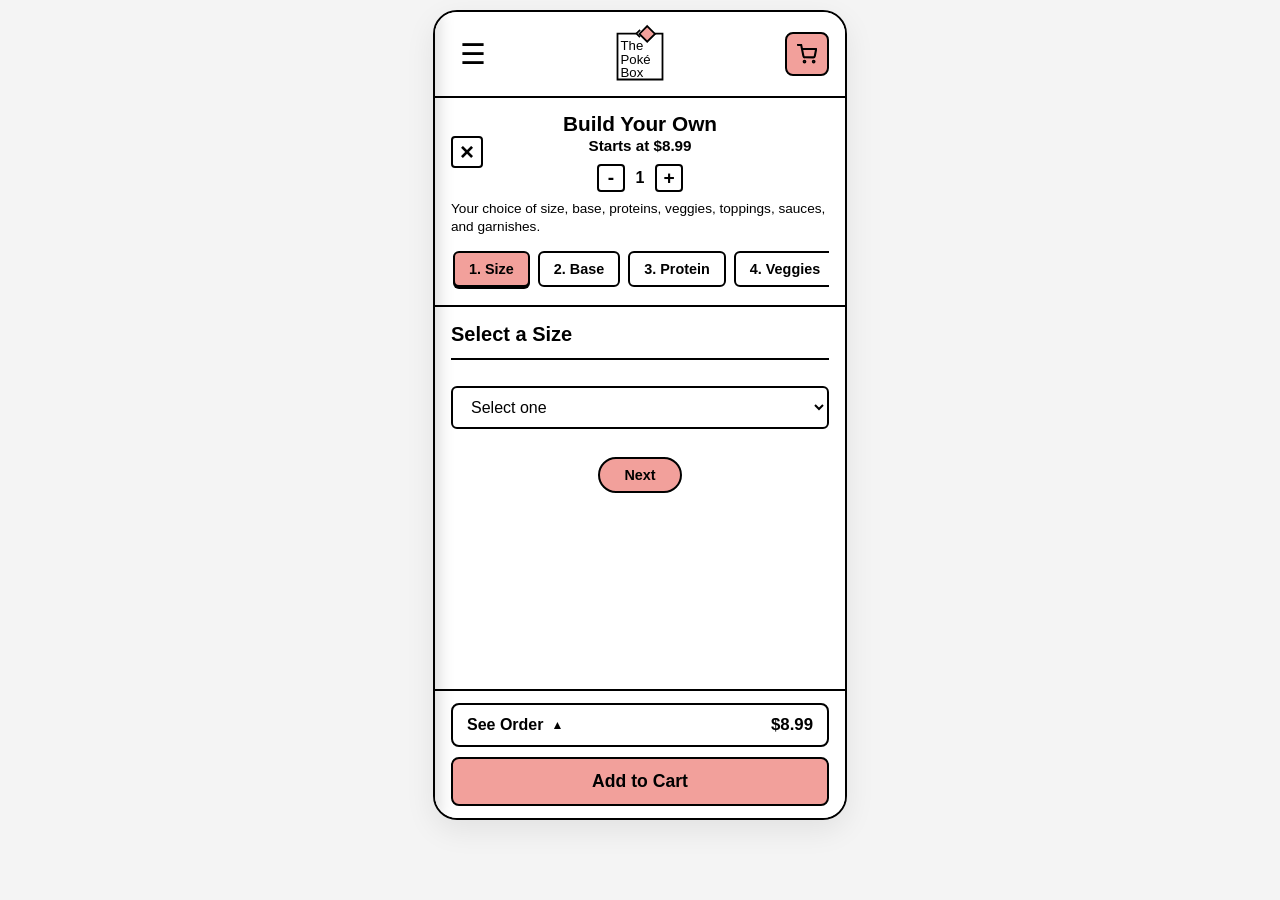
==== commit 373f486a: "Add files via upload" ====
--- a/byo.html
+++ b/byo.html
@@ -679,7 +679,6 @@
           </div>
           <div class="step-nav-buttons">
             <button type="button" class="prev-btn">Prev</button>
-            <button type="button" class="done-btn next-btn">Done</button>
           </div>
         </div>
       </div>
--- a/css/styles.css
+++ b/css/styles.css
@@ -400,54 +400,45 @@
   min-height: 0;
 }
 
-/* Accordion Step Cards */
+/* Step Sections (Only selected stage is displayed) */
 .accordion-step {
-  border: 2px solid var(--color-black);
-  border-radius: 8px;
+  display: none;
+  border: none;
   background-color: var(--bg-main);
-  transition: all 0.2s ease;
   flex-shrink: 0;
+}
+
+.accordion-step.open {
+  display: block;
 }
 
 .accordion-header {
   width: 100%;
-  padding: 14px 16px;
+  padding: 0 0 12px 0;
   background: none;
   border: none;
   display: flex;
   justify-content: space-between;
   align-items: center;
-  cursor: pointer;
   font-family: var(--font-family);
-  font-size: 1.1rem;
+  font-size: 1.25rem;
   font-weight: 700;
   color: var(--color-black);
   text-align: left;
-}
-
-.accordion-header:hover {
-  background-color: rgba(0, 0, 0, 0.03);
+  border-bottom: 2px solid var(--color-black);
+  margin-bottom: 14px;
 }
 
 .chevron-icon {
-  font-size: 0.9rem;
+  display: none;
 }
 
 .accordion-body {
-  display: none;
-  padding: 0 16px 16px 16px;
+  display: flex;
+  padding: 0;
   flex-direction: column;
   gap: 16px;
-  border-top: 1.5px solid #eee;
-}
-
-/* When accordion step is open */
-.accordion-step.open .accordion-body {
-  display: flex;
-}
-
-.accordion-step.open .accordion-header {
-  border-bottom: 2px solid var(--color-black);
+  border-top: none;
 }
 
 /* Dropdown & Inputs */
